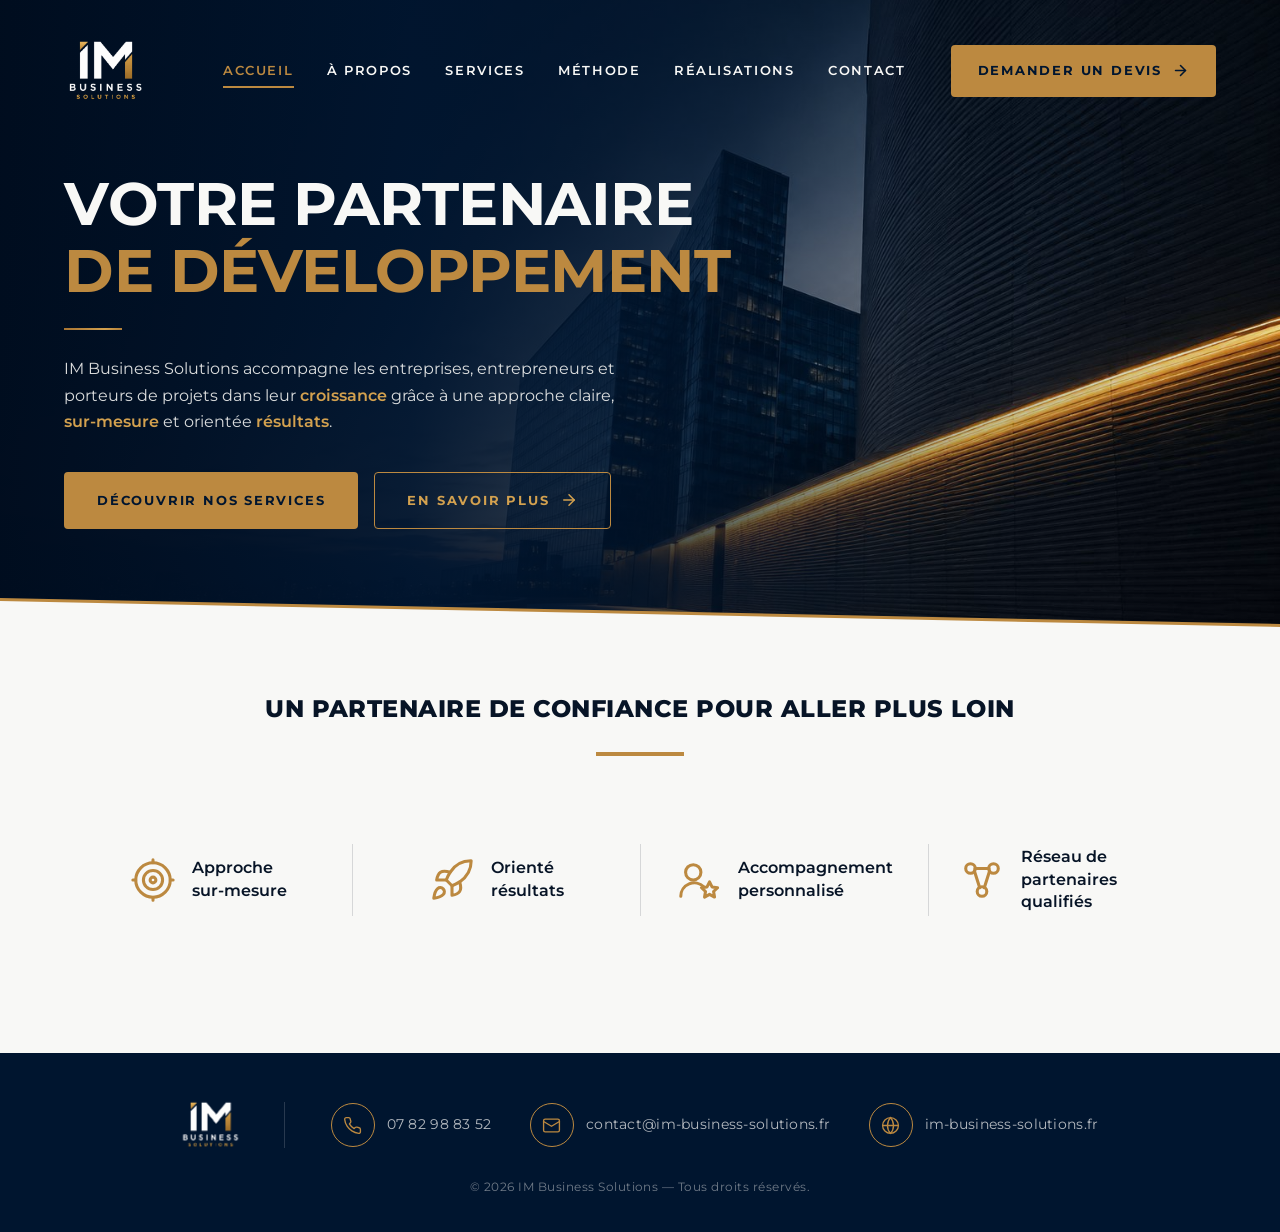
==== public/index.html @ 771259da "Fusionne le dépôt Symfony dans ce dépôt : un seul repo pour tout le site Les deux applications cohab" ====
<!DOCTYPE html>
<html lang="fr">
  <head>
    <meta charset="UTF-8" />
    <meta name="viewport" content="width=device-width, initial-scale=1.0" />
    <title>IM Business Solutions — Votre partenaire de développement</title>
    <meta
      name="description"
      content="IM Business Solutions accompagne les entreprises, entrepreneurs et porteurs de projets dans leur croissance grâce à une approche claire, sur-mesure et orientée résultats."
    />
    <link rel="canonical" href="https://im-business-solutions.fr/" />

    <meta property="og:type" content="website" />
    <meta property="og:locale" content="fr_FR" />
    <meta property="og:site_name" content="IM Business Solutions" />
    <meta property="og:title" content="IM Business Solutions — Votre partenaire de développement" />
    <meta
      property="og:description"
      content="IM Business Solutions accompagne les entreprises, entrepreneurs et porteurs de projets dans leur croissance grâce à une approche claire, sur-mesure et orientée résultats."
    />
    <meta property="og:url" content="https://im-business-solutions.fr/" />
    <meta property="og:image" content="https://im-business-solutions.fr/assets/images/hero-bg.jpg" />
    <meta name="twitter:card" content="summary_large_image" />

    <script type="application/ld+json">
      {
        "@context": "https://schema.org",
        "@type": "Organization",
        "name": "IM Business Solutions",
        "url": "https://im-business-solutions.fr/",
        "logo": "https://im-business-solutions.fr/assets/logo/im-business-solutions.png",
        "email": "contact@im-business-solutions.fr",
        "telephone": "+33782988352",
        "description": "IM Business Solutions accompagne les entreprises, entrepreneurs et porteurs de projets dans leur croissance grâce à une approche claire, sur-mesure et orientée résultats."
      }
    </script>

    <link rel="preconnect" href="https://fonts.googleapis.com" />
    <link rel="preconnect" href="https://fonts.gstatic.com" crossorigin />
    <link
      href="https://fonts.googleapis.com/css2?family=Montserrat:wght@400;500;600;700;800;900&display=swap"
      rel="stylesheet"
    />

    <link rel="stylesheet" href="css/style.css" />
  </head>

  <body>
    <!-- ================= HEADER ================= -->
    <header class="site-header" id="site-header">
      <div class="container site-header__inner">
        <a href="index.html" class="logo" aria-label="IM Business Solutions — Accueil">
          <img
  src="assets/logo/im-business-solutions-transparent.png"
  style="transform: scale(1.25);"
  alt="IM Business Solutions"
  width="130"
  height="102"
/>
        </a>

        <button
          class="nav-toggle"
          id="nav-toggle"
          aria-label="Ouvrir le menu"
          aria-expanded="false"
          aria-controls="primary-nav"
        >
          <span></span><span></span><span></span>
        </button>

        <nav class="primary-nav" id="primary-nav" aria-label="Navigation principale">
          <ul class="primary-nav__list">
            <li><a href="index.html" class="is-active">Accueil</a></li>
            <li><a href="a-propos.html">À propos</a></li>
            <li><a href="services.html">Services</a></li>
            <li><a href="methode.html">Méthode</a></li>
            <li><a href="realisations.php">Réalisations</a></li>
            <li><a href="contact.html">Contact</a></li>
          </ul>
          <a href="#" class="btn btn--gold nav-cta" id="open-quote-modal">
            Demander un devis
            <svg viewBox="0 0 24 24" width="17" height="17" fill="none" stroke="currentColor" stroke-width="2.2" stroke-linecap="round" stroke-linejoin="round" aria-hidden="true">
              <line x1="5" y1="12" x2="19" y2="12" />
              <polyline points="12 5 19 12 12 19" />
            </svg>
          </a>
        </nav>
      </div>
    </header>

    <main>
      <!-- ================= HERO ================= -->
      <section class="hero" id="accueil">
        <div class="hero__bg" aria-hidden="true"></div>
        <span class="hero__monogram" aria-hidden="true">IM</span>

        <div class="container hero__inner">
          <div class="hero__content">
            <h1 class="hero__title">
              <span class="hero__title-line">Votre partenaire</span>
              <span class="hero__title-line hero__title-line--accent">
                de développement
              </span>
            </h1>

            

            <p class="hero__text">
              IM Business Solutions accompagne les entreprises, entrepreneurs et
              porteurs de projets dans leur <strong>croissance</strong> grâce à
              une approche claire, <strong>sur-mesure</strong> et orientée
              <strong>résultats</strong>.
            </p>

            <div class="hero__actions">
              <a href="services.html" class="btn btn--gold">Découvrir nos services</a>
              <a href="a-propos.html" class="btn btn--ghost">
                En savoir plus
                <svg viewBox="0 0 24 24" width="18" height="18" fill="none" stroke="currentColor" stroke-width="2" stroke-linecap="round" stroke-linejoin="round" aria-hidden="true">
                  <line x1="5" y1="12" x2="19" y2="12" />
                  <polyline points="12 5 19 12 12 19" />
                </svg>
              </a>
            </div>
          </div>
        </div>

      </section>

      <!-- ============ DIAGONALE DE SÉPARATION ============ -->
      <div class="section-slant" aria-hidden="true"></div>

      <!-- ================= AVANTAGES ================= -->
      <section class="advantages" id="partenaire-confiance">
        <div class="container">
          <h2 class="advantages__title">
            Un partenaire de confiance pour aller plus loin
          </h2>
          <span class="bar bar--center" aria-hidden="true"></span>

          <ul class="advantages__grid">
            <li class="advantage">
              <svg viewBox="0 0 24 24" fill="none" stroke="currentColor" stroke-width="1.6" stroke-linecap="round" stroke-linejoin="round" aria-hidden="true">
                <circle cx="12" cy="12" r="9" />
                <circle cx="12" cy="12" r="5" />
                <circle cx="12" cy="12" r="1.5" />
                <path d="M12 3V1.5M12 22.5V21M3 12H1.5M22.5 12H21" />
              </svg>
              <p>Approche<br />sur-mesure</p>
            </li>

            <li class="advantage">
              <svg viewBox="0 0 24 24" fill="none" stroke="currentColor" stroke-width="1.6" stroke-linecap="round" stroke-linejoin="round" aria-hidden="true">
                <path d="M4.5 16.5c-1.5 1.26-2 5-2 5s3.74-.5 5-2c.71-.84.7-2.13-.09-2.91a2.18 2.18 0 0 0-2.91-.09z" />
                <path d="m12 15-3-3a22 22 0 0 1 2-3.95A12.88 12.88 0 0 1 22 2c0 2.72-.78 7.5-6 11a22.35 22.35 0 0 1-4 2z" />
                <path d="M9 12H4s.55-3.03 2-4c1.62-1.08 5 0 5 0" />
                <path d="M12 15v5s3.03-.55 4-2c1.08-1.62 0-5 0-5" />
              </svg>
              <p>Orienté<br />résultats</p>
            </li>

            <li class="advantage">
              <svg viewBox="0 0 24 24" fill="none" stroke="currentColor" stroke-width="1.6" stroke-linecap="round" stroke-linejoin="round" aria-hidden="true">
                <circle cx="9" cy="8" r="4" />
                <path d="M2.5 20.5a7 7 0 0 1 12-4.9" />
                <path d="m17.5 13 1.3 2.6 2.9.4-2.1 2 .5 2.9-2.6-1.4-2.6 1.4.5-2.9-2.1-2 2.9-.4z" />
              </svg>
              <p>Accompagnement<br />personnalisé</p>
            </li>

            <li class="advantage">
              <svg viewBox="0 0 24 24" fill="none" stroke="currentColor" stroke-width="1.6" stroke-linecap="round" stroke-linejoin="round" aria-hidden="true">
                <circle cx="6" cy="6" r="2.5" />
                <circle cx="18" cy="6" r="2.5" />
                <circle cx="12" cy="18" r="2.5" />
                <path d="M8 7.2 10.8 16M16 7.2 13.2 16M8.3 6h7.4" />
              </svg>
              <p>Réseau de partenaires<br />qualifiés</p>
            </li>
          </ul>
        </div>
      </section>
    </main>

    <!-- ================= FOOTER ================= -->
    <footer class="site-footer">
      <div class="container site-footer__inner">
        <a href="index.html" class="footer-logo" aria-label="IM Business Solutions">
          <img
            src="assets/logo/im-business-solutions-transparent.png"
            style="transform: scale(1.4);"
            alt="IM Business Solutions"
            width="150"
            height="118"
          />
        </a>
        <span class="footer-sep" aria-hidden="true"></span>
        <ul class="footer-contact">
          <li>
            <span class="icon-circle icon-circle--sm" aria-hidden="true">
              <svg viewBox="0 0 24 24" fill="none" stroke="currentColor" stroke-width="1.7" stroke-linecap="round" stroke-linejoin="round">
                <path d="M22 16.92v3a2 2 0 0 1-2.18 2 19.79 19.79 0 0 1-8.63-3.07 19.5 19.5 0 0 1-6-6 19.79 19.79 0 0 1-3.07-8.67A2 2 0 0 1 4.11 2h3a2 2 0 0 1 2 1.72c.13.94.36 1.86.7 2.73a2 2 0 0 1-.45 2.11L8.09 9.91a16 16 0 0 0 6 6l1.34-1.27a2 2 0 0 1 2.11-.45c.87.34 1.79.57 2.73.7A2 2 0 0 1 22 16.92z" />
              </svg>
            </span>
            <a href="tel:+33782988352">07 82 98 83 52</a>
          </li>
          <li>
            <span class="icon-circle icon-circle--sm" aria-hidden="true">
              <svg viewBox="0 0 24 24" fill="none" stroke="currentColor" stroke-width="1.7" stroke-linecap="round" stroke-linejoin="round">
                <rect x="2" y="4" width="20" height="16" rx="2" />
                <path d="m2 7 10 6 10-6" />
              </svg>
            </span>
            <a href="mailto:contact@im-business-solutions.fr">contact@im-business-solutions.fr</a>
          </li>
          <li>
            <span class="icon-circle icon-circle--sm" aria-hidden="true">
              <svg viewBox="0 0 24 24" fill="none" stroke="currentColor" stroke-width="1.7" stroke-linecap="round" stroke-linejoin="round">
                <circle cx="12" cy="12" r="10" />
                <path d="M2 12h20" />
                <path d="M12 2a15 15 0 0 1 0 20 15 15 0 0 1 0-20" />
              </svg>
            </span>
            <a href="https://im-business-solutions.fr" target="_blank" rel="noopener">im-business-solutions.fr</a>
          </li>
        </ul>
      </div>
      <div class="container">
        <p class="site-footer__legal">
          &copy; <span id="year"></span> IM Business Solutions — Tous droits réservés.
        </p>
      </div>
    </footer>

    <script src="js/main.js" defer></script>
  </body>
</html>
---- public/css/style.css ----
/* =========================================================
   IM BUSINESS SOLUTIONS — Feuille de style principale
   ========================================================= */

:root {

  /* Palette IM Business Solutions */
  --navy: #00152F;
  --navy-dark: #000D1F;

  --gold-dark: #A87533;
  --gold: #BC8940;
  --gold-light: #D3A14F;

  --white: #F8F8F6;
  --text-dark: #071426;

  /* Dégradé doré métallique IMBS */
  --gold-gradient: linear-gradient(
    135deg,
    #A87533 0%,
    #BC8940 35%,
    #D3A14F 70%,
    #B17E38 100%
  );

  /* Neutres utilitaires */
  --hero-overlay: rgba(0, 21, 47, 0.84);
  --rule-light: rgba(7, 20, 38, 0.14);

  /* Mise en page */
  --container-max: 1280px;
  --container-pad: clamp(24px, 5vw, 64px);

  /* Transitions */
  --ease: 0.25s ease;

}

/* ---------------- Reset ---------------- */
*,
*::before,
*::after {
  box-sizing: border-box;
  margin: 0;
  padding: 0;
}

html {
  scroll-behavior: smooth;
}

body {
  font-family: "Montserrat", "Segoe UI", Arial, sans-serif;
  background: var(--white);
  color: var(--text-dark);
  line-height: 1.65;
  -webkit-font-smoothing: antialiased;
  overflow-x: hidden;
}

img {
  display: block;
  max-width: 100%;
  height: auto;
}

a {
  color: inherit;
  text-decoration: none;
}

ul {
  list-style: none;
}

strong {
  font-weight: 600;
  color: var(--gold-light);
}

/* ---------------- Utilitaires ---------------- */
.container {
  width: 100%;
  max-width: var(--container-max);
  margin-inline: auto;
  padding-inline: var(--container-pad);
}

.bar {
  display: block;
  width: 88px;
  height: 4px;
  background: var(--gold);
  margin: 30px 0;
}

.bar--center {
  margin-inline: auto;
}

/* ---------------- Boutons ---------------- */
.btn {
  --btn-pad-y: 17px;
  --btn-pad-x: 32px;
  display: inline-flex;
  align-items: center;
  justify-content: center;
  gap: 10px;
  padding: var(--btn-pad-y) var(--btn-pad-x);
  font-family: inherit;
  font-size: 0.8rem;
  font-weight: 700;
  letter-spacing: 0.14em;
  text-transform: uppercase;
  border: 1.5px solid transparent;
  border-radius: 4px;
  cursor: pointer;
  transition: transform var(--ease), background-color var(--ease),
    color var(--ease), box-shadow var(--ease), filter var(--ease);
}

.btn--gold {
  background: var(--gold);
  color: var(--navy);
}

.btn--gold:hover,
.btn--gold:focus-visible {
  filter: brightness(1.06);
  transform: translateY(-2px);
  box-shadow: 0 12px 26px -12px rgba(217, 161, 59, 0.7);
}

.btn--ghost {
  background: transparent;
  border-color: var(--gold);
  color: var(--gold-light);
}

.btn--ghost:hover,
.btn--ghost:focus-visible {
  background: rgba(217, 161, 59, 0.12);
  transform: translateY(-2px);
}

.btn:focus-visible {
  outline: 2px solid var(--gold-light);
  outline-offset: 3px;
}

/* =========================================================
   HEADER
   ========================================================= */
.site-header {
  position: absolute;
  inset: 0 0 auto 0;
  z-index: 100;
  padding-block: clamp(18px, 3vw, 30px);
  transition: background-color var(--ease), padding var(--ease),
    box-shadow var(--ease);
}

.site-header.is-scrolled {
  position: fixed;
  padding-block: 14px;
  background: rgba(3, 20, 38, 0.92);
  backdrop-filter: blur(6px);
  box-shadow: 0 10px 30px -18px rgba(0, 0, 0, 0.8);
}

.site-header__inner {
  display: flex;
  align-items: center;
  justify-content: space-between;
  gap: clamp(24px, 4vw, 48px);
}

.logo img {
  height: clamp(60px, 7vw, 82px);
  width: auto;
}

.primary-nav {
  display: flex;
  align-items: center;
  gap: clamp(28px, 3.5vw, 52px);
}

.primary-nav__list {
  display: flex;
  align-items: center;
  gap: clamp(20px, 2.6vw, 42px);
}

.primary-nav__list a {
  position: relative;
  display: inline-block;
  padding: 6px 0;
  color: var(--white);
  font-size: 0.8rem;
  font-weight: 600;
  letter-spacing: 0.13em;
  text-transform: uppercase;
  transition: color var(--ease);
}

.primary-nav__list a::after {
  content: "";
  position: absolute;
  left: 0;
  bottom: 0;
  width: 0;
  height: 2px;
  background: var(--gold);
  transition: width var(--ease);
}

.primary-nav__list a:hover,
.primary-nav__list a:focus-visible {
  color: var(--gold-light);
}

.primary-nav__list a.is-active {
  color: var(--gold);
}

.primary-nav__list a.is-active::after,
.primary-nav__list a:hover::after,
.primary-nav__list a:focus-visible::after {
  width: 100%;
}

.nav-cta {
  --btn-pad-y: 14px;
  --btn-pad-x: 26px;
}

/* Hamburger */
.nav-toggle {
  display: none;
  flex-direction: column;
  gap: 5px;
  padding: 8px;
  background: none;
  border: 0;
  cursor: pointer;
  z-index: 120;
}

.nav-toggle span {
  display: block;
  width: 26px;
  height: 2px;
  background: var(--white);
  transition: transform var(--ease), opacity var(--ease);
}

.nav-toggle.is-open span:nth-child(1) {
  transform: translateY(7px) rotate(45deg);
}
.nav-toggle.is-open span:nth-child(2) {
  opacity: 0;
}
.nav-toggle.is-open span:nth-child(3) {
  transform: translateY(-7px) rotate(-45deg);
}

/* =========================================================
   HERO
   ========================================================= */

.hero {
  position: relative;
  display: flex;
  align-items: center;

  min-height: clamp(560px, 72vh, 720px);
padding-top: clamp(130px, 15vh, 165px);
padding-bottom: clamp(70px, 9vh, 90px);

  color: var(--white);
  overflow: hidden;
  isolation: isolate;
}


/* ----- Image de fond ----- */

.hero__bg {
  position: absolute;
  inset: 0;
  z-index: -2;

  background-color: var(--navy);
  background-image: url("../assets/images/hero-bg.jpg");
  background-position: center right;
  background-size: cover;
  background-repeat: no-repeat;
}


/* Dégradé bleu nuit permettant de garder le texte lisible */

.hero__bg::after {
  content: "";
  position: absolute;
  inset: 0;

  background: linear-gradient(
    90deg,
    rgba(0, 13, 31, 0.98) 0%,
    rgba(0, 21, 47, 0.95) 32%,
    rgba(0, 21, 47, 0.72) 52%,
    rgba(0, 21, 47, 0.25) 75%,
    rgba(0, 21, 47, 0.08) 100%
  );
}


/* Ancien grand monogramme supprimé visuellement */

.hero__monogram {
  display: none;
}


/* ----- Contenu ----- */

.hero__inner {
  position: relative;
  z-index: 1;
}


.hero__content {
  max-width: 900px;
}



/* ----- Titre ----- */

.hero__title {
  margin: 0;
  max-width: 900px;

  font-weight: 700;
  text-transform: uppercase;
  line-height: 1.04;
  letter-spacing: -0.02em;
}

.hero__title-line {
  display: block;
  font-size: clamp(2.8rem, 4.7vw, 4.7rem);
  font-weight: 700;
  white-space: nowrap;
}

.hero__title-line:first-child {
  font-size: clamp(2.8rem, 4.7vw, 4.7rem);
  font-weight: 700;
}

.hero__title-line--accent {
  margin-top: 4px;
  font-size: clamp(2.8rem, 4.7vw, 4.7rem);
  font-weight: 700;
  color: var(--gold);
}

.hero__title::after {
  content: "";
  display: block;
  width: 58px;
  height: 2px;
  margin-top: 26px;
  background: var(--gold-gradient);
}

/* ----- Texte ----- */

.hero__text {
  max-width: 560px;

  margin-top: 26px;

  font-size: clamp(1rem, 1.25vw, 1.18rem);
  line-height: 1.65;

  color: rgba(248, 248, 246, 0.88);
}


/* ----- Boutons ----- */

.hero__actions {
  display: flex;
  flex-wrap: wrap;

  gap: 16px;
  margin-top: 36px;
}

/* =========================================================
   DIAGONALE DE SÉPARATION
   ========================================================= */
.section-slant {
  position: relative;
  height: 64px;
  margin-top: -64px;
  z-index: 5;
}

.section-slant::before,
.section-slant::after {
  content: "";
  position: absolute;
  inset: 0;
}

/* fin liseré doré */
.section-slant::before {
  background: var(--gold);
  clip-path: polygon(0 14px, 100% 40px, 100% 100%, 0 100%);
}

/* forme blanche par-dessus (décalée de 3px -> liseré visible) */
.section-slant::after {
  background: var(--white);
  clip-path: polygon(0 17px, 100% 43px, 100% 100%, 0 100%);
}

/* =========================================================
   SECTION AVANTAGES
   ========================================================= */
.advantages {
  background: var(--white);
  padding-block: 40px 130px;
  text-align: center;
}

.advantages__title {
  max-width: 64rem;
  margin-inline: auto;
  font-size: clamp(1.1rem, 1.9vw, 1.7rem);
  font-weight: 800;
  letter-spacing: 0.02em;
  text-transform: uppercase;
  white-space: nowrap;
  color: var(--text-dark);
}

.advantages .bar {
  margin-top: 24px;
  margin-bottom: 80px;
}

.advantages__grid {
  display: grid;
  grid-template-columns: repeat(4, 1fr);
}

.advantage {
  display: flex;
  align-items: center;
  justify-content: center;
  gap: 16px;
  padding: 10px clamp(18px, 2.4vw, 38px);
  text-align: left;
}

.advantage + .advantage {
  position: relative;
}

.advantage + .advantage::before {
  content: "";
  position: absolute;
  left: 0;
  top: 50%;
  transform: translateY(-50%);
  width: 1px;
  height: 72px;
  background: var(--rule-light);
}

.advantage svg {
  flex-shrink: 0;
  width: 46px;
  height: 46px;
  color: var(--gold);
}

.advantage p {
  font-size: 1rem;
  font-weight: 600;
  line-height: 1.4;
  color: var(--text-dark);
}

/* =========================================================
   ROND ICÔNE (réutilisable : approche, CTA, footer)
   ========================================================= */
.icon-circle {
  display: grid;
  place-items: center;
  flex-shrink: 0;
  width: 84px;
  height: 84px;
  border-radius: 50%;
  background: var(--navy);
  border: 2px solid var(--gold);
  color: var(--gold);
}

.icon-circle svg {
  width: 38px;
  height: 38px;
}

.icon-circle--lg {
  width: 74px;
  height: 74px;
}

.icon-circle--lg svg {
  width: 32px;
  height: 32px;
}

.icon-circle--sm {
  width: 44px;
  height: 44px;
  border-width: 1.5px;
}

.icon-circle--sm svg {
  width: 19px;
  height: 19px;
}

/* =========================================================
   FOOTER
   ========================================================= */
.site-footer {
  background: var(--navy);
  color: rgba(247, 247, 245, 0.72);
  padding-block: 44px 34px;
}

.site-footer__inner {
  display: flex;
  align-items: center;
  justify-content: center;
  flex-wrap: wrap;
  gap: clamp(22px, 4vw, 46px);
}

.footer-logo img {
  height: 56px;
  width: auto;
}

.footer-sep {
  width: 1px;
  height: 46px;
  background: rgba(247, 247, 245, 0.16);
}

.footer-contact {
  display: flex;
  align-items: center;
  flex-wrap: wrap;
  gap: clamp(18px, 3vw, 42px);
}

.footer-contact li {
  display: flex;
  align-items: center;
  gap: 12px;
}

.footer-contact a {
  font-size: 0.9rem;
  letter-spacing: 0.02em;
  transition: color var(--ease);
}

.footer-contact a:hover,
.footer-contact a:focus-visible {
  color: var(--gold-light);
}

.site-footer__legal {
  margin-top: 24px;
  text-align: center;
  font-size: 0.78rem;
  letter-spacing: 0.04em;
  color: rgba(247, 247, 245, 0.45);
}

/* =========================================================
   PAGE — HERO SECONDAIRE (compact, avec label)
   ========================================================= */
.page-hero {
  position: relative;
  display: flex;
  align-items: center;
  min-height: clamp(420px, 54vh, 580px);
  padding-top: clamp(150px, 20vh, 210px);
  padding-bottom: clamp(80px, 12vh, 120px);
  color: var(--white);
  overflow: hidden;
  isolation: isolate;
}

.page-hero__bg {
  background-image: url("../assets/images/about-hero.jpg"),
    url("../assets/images/hero-bg.jpg"),
    radial-gradient(circle at 74% 40%, rgba(217, 161, 59, 0.16), transparent 46%),
    linear-gradient(120deg, var(--navy-dark), var(--navy) 60%, #0d2238);
}

.page-hero__bg--services {
  background-image: url("../assets/images/services-bg.jpg"),
    url("../assets/images/about-hero.jpg"),
    radial-gradient(circle at 74% 40%, rgba(217, 161, 59, 0.16), transparent 46%),
    linear-gradient(120deg, var(--navy-dark), var(--navy) 60%, #0d2238);
}

.page-hero__bg--methode {
  background-image: url("../assets/images/methode-bg.jpg"),
    url("../assets/images/about-hero.jpg"),
    radial-gradient(circle at 74% 40%, rgba(217, 161, 59, 0.16), transparent 46%),
    linear-gradient(120deg, var(--navy-dark), var(--navy) 60%, #0d2238);
}

.page-hero__bg--realisations {
  background-image: url("../assets/images/realisations-bg.jpg"),
    url("../assets/images/about-hero.jpg"),
    radial-gradient(circle at 74% 40%, rgba(217, 161, 59, 0.16), transparent 46%),
    linear-gradient(120deg, var(--navy-dark), var(--navy) 60%, #0d2238);
}

.page-hero__bg--contact {
  background-image: url("../assets/images/contact-bg.jpg"),
    url("../assets/images/about-hero.jpg"),
    radial-gradient(circle at 74% 40%, rgba(217, 161, 59, 0.16), transparent 46%),
    linear-gradient(120deg, var(--navy-dark), var(--navy) 60%, #0d2238);
}

.page-hero__inner {
  position: relative;
  z-index: 1;
}

.page-hero__content {
  max-width: 760px;
}

.page-hero__eyebrow {
  margin-bottom: 16px;
  font-size: 0.8rem;
  font-weight: 700;
  letter-spacing: 0.24em;
  text-transform: uppercase;
  color: var(--gold);
}

.page-hero__title {
  font-weight: 800;
  text-transform: uppercase;
  line-height: 1.12;
  letter-spacing: 0.005em;
  font-size: clamp(1.75rem, 3.5vw, 2.75rem);
  color: var(--white);
}

.page-hero__title > span {
  display: block;
  overflow-wrap: break-word;
}

.page-hero__title .accent {
  color: var(--gold);
}

.page-hero__text {
  max-width: 480px;
  margin-top: 4px;
  font-size: clamp(1rem, 1.15vw, 1.1rem);
  color: rgba(247, 247, 245, 0.86);
  line-height: 1.75;
}

/* Séparation courbe */
.curve-sep {
  position: relative;
  height: 68px;
  margin-top: -68px;
  z-index: 5;
  line-height: 0;
}

.curve-sep svg {
  display: block;
  width: 100%;
  height: 100%;
}

.curve-sep__fill {
  fill: var(--white);
}

.curve-sep__line {
  fill: none;
  stroke: var(--gold);
  stroke-width: 2.5;
}

/* Sur-titre doré + filet (sections internes) */
.eyebrow {
  font-size: 0.78rem;
  font-weight: 700;
  letter-spacing: 0.22em;
  text-transform: uppercase;
  color: var(--gold);
}

.eyebrow::after {
  content: "";
  display: block;
  width: 54px;
  height: 3px;
  margin-top: 14px;
  background: var(--gold);
}

/* =========================================================
   BLOC MISSION / APPROCHE
   ========================================================= */
.about-block {
  background: var(--white);
  padding-block: clamp(60px, 9vw, 108px);
}

.about-block__grid {
  display: grid;
  grid-template-columns: minmax(0, 0.85fr) minmax(0, 1.15fr);
  gap: clamp(40px, 6vw, 88px);
  align-items: start;
}

.about-block__heading {
  margin-top: 26px;
  font-size: clamp(1.5rem, 2.7vw, 2.15rem);
  font-weight: 700;
  line-height: 1.25;
  color: var(--text-dark);
}

.about-block__lead {
  margin-top: 20px;
  max-width: 42ch;
  font-size: 1rem;
  color: rgba(7, 20, 38, 0.72);
}

.approach-grid {
  display: grid;
  grid-template-columns: repeat(3, 1fr);
  margin-top: 40px;
}

.approach-grid li {
  position: relative;
  display: flex;
  flex-direction: column;
  align-items: center;
  gap: 16px;
  padding: 6px clamp(14px, 2vw, 28px);
  text-align: center;
}

.approach-grid li + li::before {
  content: "";
  position: absolute;
  left: 0;
  top: 8px;
  bottom: 8px;
  width: 1px;
  background: var(--rule-light);
}

.approach-grid h3 {
  font-size: 0.95rem;
  font-weight: 700;
  letter-spacing: 0.1em;
  text-transform: uppercase;
  color: var(--text-dark);
}

.approach-grid p {
  font-size: 0.9rem;
  line-height: 1.55;
  color: rgba(7, 20, 38, 0.66);
}

/* =========================================================
   NOS VALEURS
   ========================================================= */
.values {
  background: var(--navy);
  color: var(--white);
  padding-block: clamp(56px, 8vw, 96px);
}

.values__grid {
  display: grid;
  grid-template-columns: minmax(0, 0.5fr) minmax(0, 2fr);
  gap: clamp(32px, 5vw, 72px);
  align-items: center;
}

.values__list {
  display: grid;
  grid-template-columns: repeat(4, 1fr);
}

.values__list li {
  position: relative;
  padding: 6px clamp(16px, 2vw, 30px);
}

.values__list li + li::before {
  content: "";
  position: absolute;
  left: 0;
  top: 4px;
  bottom: 4px;
  width: 1px;
  background: rgba(247, 247, 245, 0.14);
}

.values__list svg {
  width: 40px;
  height: 40px;
  margin-bottom: 16px;
  color: var(--gold);
}

.values__list h3 {
  margin-bottom: 10px;
  font-size: 0.92rem;
  font-weight: 700;
  letter-spacing: 0.12em;
  text-transform: uppercase;
}

.values__list p {
  font-size: 0.88rem;
  line-height: 1.55;
  color: rgba(247, 247, 245, 0.68);
}

/* =========================================================
   BANDE CTA
   ========================================================= */
.cta-band {
  position: relative;
  background: var(--white);
  padding-block: clamp(48px, 7vw, 82px);
  overflow: hidden;
}

.cta-band__skyline {
  position: absolute;
  right: 0;
  bottom: 0;
  width: min(52%, 700px);
  color: var(--gold);
  opacity: 0.14;
  pointer-events: none;
}

.cta-band__skyline svg {
  display: block;
  width: 100%;
  height: auto;
}

.cta-band__inner {
  position: relative;
  display: flex;
  align-items: center;
  gap: clamp(20px, 3vw, 40px);
}

.cta-band__text {
  flex: 1;
}

.cta-band__text h2 {
  font-size: clamp(1.3rem, 2.2vw, 1.7rem);
  font-weight: 800;
  letter-spacing: 0.01em;
  text-transform: uppercase;
  color: var(--text-dark);
}

.cta-band__text p {
  margin-top: 8px;
  max-width: 46ch;
  color: rgba(7, 20, 38, 0.7);
}

.cta-band .btn--ghost {
  color: var(--gold);
  border-color: var(--gold);
}

.cta-band .btn--ghost:hover,
.cta-band .btn--ghost:focus-visible {
  background: var(--gold);
  color: var(--navy);
}

/* =========================================================
   SECTION CLAIRE CENTRÉE (services : expertise / méthode : étapes)
   ========================================================= */
.expertise,
.method {
  background: var(--white);
  padding-block: clamp(24px, 5vw, 58px) clamp(50px, 8vw, 96px);
  text-align: center;
}

.expertise__title,
.method__title {
  font-size: clamp(1.3rem, 2.4vw, 1.95rem);
  font-weight: 800;
  letter-spacing: 0.02em;
  text-transform: uppercase;
  color: var(--text-dark);
}

.expertise .bar,
.method .bar {
  margin: 22px auto 62px;
}

.expertise-grid {
  display: grid;
  grid-template-columns: repeat(3, 1fr);
  max-width: 1000px;
  margin-inline: auto;
}

.expertise-grid li {
  position: relative;
  display: flex;
  flex-direction: column;
  align-items: center;
  gap: 18px;
  padding: 4px clamp(16px, 2.2vw, 34px);
  text-align: center;
}

.expertise-grid li + li::before {
  content: "";
  position: absolute;
  left: 0;
  top: 6px;
  bottom: 6px;
  width: 1px;
  background: var(--rule-light);
}

.expertise-grid h3 {
  font-size: 0.98rem;
  font-weight: 700;
  letter-spacing: 0.06em;
  text-transform: uppercase;
  color: var(--text-dark);
}

.expertise-grid p {
  flex: 1;
  font-size: 0.9rem;
  line-height: 1.6;
  color: rgba(7, 20, 38, 0.66);
}

/* Lien « En savoir plus » */
.link-more {
  display: inline-flex;
  align-items: center;
  gap: 8px;
  margin-top: 4px;
  padding: 0;
  font-family: inherit;
  font-size: 0.82rem;
  font-weight: 700;
  letter-spacing: 0.04em;
  color: var(--gold);
  background: none;
  border: 0;
  cursor: pointer;
  transition: gap var(--ease), color var(--ease);
}

.link-more svg {
  width: 16px;
  height: 16px;
}

.link-more:hover,
.link-more:focus-visible {
  gap: 12px;
  color: var(--gold-light);
}

/* =========================================================
   PAGE MÉTHODE — ÉTAPES
   ========================================================= */
.steps-grid {
  display: grid;
  grid-template-columns: repeat(4, 1fr);
}

.step {
  position: relative;
  display: flex;
  flex-direction: column;
  align-items: center;
  gap: 16px;
  padding: 4px clamp(14px, 2vw, 30px);
  text-align: center;
}

.step > * {
  position: relative;
  z-index: 1;
}

/* trait pointillé + chevron entre les étapes (desktop) */
.step:not(:last-child)::after {
  content: "";
  position: absolute;
  top: 42px;
  left: 50%;
  width: 100%;
  border-top: 2px dashed rgba(217, 161, 59, 0.55);
  z-index: 0;
}

.step:not(:last-child)::before {
  content: "";
  position: absolute;
  top: 37px;
  left: calc(150% - 46px);
  width: 9px;
  height: 9px;
  border-top: 2px solid rgba(217, 161, 59, 0.75);
  border-right: 2px solid rgba(217, 161, 59, 0.75);
  transform: rotate(45deg);
  z-index: 0;
}

.step__icon {
  position: relative;
  display: inline-flex;
}

.step__num {
  position: absolute;
  top: -6px;
  left: -8px;
  z-index: 2;
  display: grid;
  place-items: center;
  width: 30px;
  height: 30px;
  border-radius: 50%;
  background: var(--gold);
  border: 3px solid var(--white);
  color: var(--navy);
  font-size: 0.85rem;
  font-weight: 800;
}

.step h3 {
  margin-top: 6px;
  font-size: 0.98rem;
  font-weight: 700;
  letter-spacing: 0.05em;
  text-transform: uppercase;
  color: var(--text-dark);
}

.step p {
  font-size: 0.9rem;
  line-height: 1.6;
  color: rgba(7, 20, 38, 0.66);
}

/* =========================================================
   CARTE CTA SOMBRE (services / méthode)
   ========================================================= */
.cta-card {
  background: var(--white);
  padding-block: 0 clamp(44px, 7vw, 76px);
}

.cta-card__inner {
  display: flex;
  align-items: center;
  gap: clamp(18px, 2.5vw, 36px);
  padding: clamp(28px, 4vw, 46px) clamp(24px, 5vw, 58px);
  border-radius: 16px;
  background: var(--navy);
  color: var(--white);
}

.cta-card__text {
  flex: 1;
}

.cta-card__text h2 {
  font-size: clamp(1.2rem, 2vw, 1.55rem);
  font-weight: 800;
  letter-spacing: 0.02em;
  text-transform: uppercase;
}

.cta-card__text p {
  margin-top: 8px;
  max-width: 46ch;
  font-size: 0.95rem;
  color: rgba(247, 247, 245, 0.72);
}

.cta-card__sep {
  align-self: stretch;
  width: 1px;
  margin-inline: clamp(4px, 1vw, 14px);
  background: rgba(217, 161, 59, 0.35);
}

/* Variante claire (page Réalisations) */
.cta-card--light .cta-card__inner {
  background: #ececea;
  color: var(--text-dark);
}

.cta-card--light .cta-card__text h2 {
  color: var(--text-dark);
}

.cta-card--light .cta-card__text p {
  color: rgba(7, 20, 38, 0.66);
}

.cta-card--light .btn--ghost {
  color: var(--gold);
  border-color: var(--gold);
}

.cta-card--light .btn--ghost:hover,
.cta-card--light .btn--ghost:focus-visible {
  background: var(--gold);
  color: var(--navy);
}

/* Rond icône plein (sans anneau) */
.icon-circle--solid {
  border-color: var(--navy);
}

/* =========================================================
   FORMULAIRES (page Contact + modale devis)
   ========================================================= */
.form-label {
  margin-bottom: 12px;
  font-size: 0.74rem;
  font-weight: 700;
  letter-spacing: 0.18em;
  text-transform: uppercase;
  color: rgba(7, 20, 38, 0.55);
}

.form-label:not(:first-child) {
  margin-top: 22px;
}

.form-row {
  display: grid;
  grid-template-columns: 1fr 1fr;
  gap: 14px;
}

.form-field {
  position: relative;
  margin-bottom: 14px;
}

.form-field__icon {
  position: absolute;
  left: 14px;
  top: 14px;
  width: 18px;
  height: 18px;
  color: rgba(7, 20, 38, 0.38);
  pointer-events: none;
}

.form-control {
  width: 100%;
  padding: 13px 14px;
  font: inherit;
  font-size: 0.92rem;
  color: var(--text-dark);
  background: var(--white);
  border: 1px solid rgba(7, 20, 38, 0.18);
  border-radius: 8px;
  transition: border-color var(--ease), box-shadow var(--ease);
}

.form-field--icon .form-control {
  padding-left: 42px;
}

.form-control::placeholder {
  color: rgba(7, 20, 38, 0.42);
}

.form-control:focus {
  outline: none;
  border-color: var(--gold);
  box-shadow: 0 0 0 3px rgba(217, 161, 59, 0.16);
}

textarea.form-control {
  min-height: 116px;
  resize: vertical;
}

select.form-control {
  appearance: none;
  -webkit-appearance: none;
  padding-right: 40px;
  background-image: url("data:image/svg+xml,%3Csvg xmlns='http://www.w3.org/2000/svg' width='16' height='16' viewBox='0 0 24 24' fill='none' stroke='%23071426' stroke-width='2' stroke-linecap='round' stroke-linejoin='round'%3E%3Cpolyline points='6 9 12 15 18 9'/%3E%3C/svg%3E");
  background-repeat: no-repeat;
  background-position: right 14px center;
}

.form-check {
  display: flex;
  align-items: flex-start;
  gap: 10px;
  margin: 8px 0 18px;
  font-size: 0.85rem;
  line-height: 1.5;
  color: rgba(7, 20, 38, 0.7);
}

.form-check input {
  flex-shrink: 0;
  width: 16px;
  height: 16px;
  margin-top: 3px;
  accent-color: var(--gold);
}

.form-note {
  display: flex;
  align-items: center;
  gap: 7px;
  margin-top: 12px;
  font-size: 0.78rem;
  color: rgba(7, 20, 38, 0.5);
}

.form-note svg {
  width: 14px;
  height: 14px;
}

.form-success {
  padding: 22px 24px;
  border: 1px solid rgba(217, 161, 59, 0.4);
  border-radius: 10px;
  background: rgba(217, 161, 59, 0.08);
  color: var(--text-dark);
  font-size: 0.95rem;
  line-height: 1.6;
}

.form-error {
  padding: 12px 16px;
  margin-bottom: 16px;
  border: 1px solid rgba(199, 62, 55, 0.35);
  border-radius: 8px;
  background: rgba(199, 62, 55, 0.08);
  color: #a02f28;
  font-size: 0.88rem;
  font-weight: 600;
}

/* Piège à robots (anti-spam) : champ invisible qui doit rester vide */
.hp-field {
  position: absolute;
  left: -9999px;
  top: -9999px;
  width: 1px;
  height: 1px;
  overflow: hidden;
}

.btn--block {
  width: 100%;
}

/* =========================================================
   PAGE CONTACT
   ========================================================= */
.contact {
  background: var(--white);
  padding-block: clamp(56px, 9vw, 104px);
}

.contact-grid {
  display: grid;
  grid-template-columns: minmax(0, 0.82fr) minmax(0, 1.18fr);
}

.contact-grid__info {
  padding-right: clamp(28px, 5vw, 64px);
}

.contact-grid__form {
  padding-left: clamp(28px, 5vw, 64px);
  border-left: 1px solid rgba(7, 20, 38, 0.12);
}

.contact-info {
  margin-top: 32px;
  display: flex;
  flex-direction: column;
  gap: 24px;
}

.contact-info__item {
  display: flex;
  align-items: flex-start;
  gap: 16px;
}

.contact-info__label {
  font-size: 0.76rem;
  font-weight: 700;
  letter-spacing: 0.12em;
  text-transform: uppercase;
  color: var(--text-dark);
}

.contact-info__value {
  display: block;
  margin-top: 3px;
  font-size: 0.94rem;
  color: rgba(7, 20, 38, 0.7);
}

a.contact-info__value:hover {
  color: var(--gold);
}

.contact-form {
  margin-top: 32px;
}

/* =========================================================
   PAGE RÉALISATIONS
   ========================================================= */
.works {
  background: var(--white);
  padding-block: clamp(36px, 6vw, 64px) clamp(50px, 8vw, 96px);
}

.filters {
  display: flex;
  align-items: center;
  flex-wrap: wrap;
  gap: 6px clamp(14px, 2.4vw, 30px);
  padding-bottom: 24px;
  margin-bottom: 44px;
  border-bottom: 1px solid rgba(7, 20, 38, 0.12);
}

.filter-tab {
  font: inherit;
  font-size: 0.76rem;
  font-weight: 700;
  letter-spacing: 0.09em;
  text-transform: uppercase;
  color: rgba(7, 20, 38, 0.55);
  background: none;
  border: 0;
  padding: 10px 2px;
  cursor: pointer;
  border-radius: 6px;
  transition: color var(--ease), background-color var(--ease);
}

.filter-tab:hover {
  color: var(--text-dark);
}

.filter-tab.is-active {
  color: var(--white);
  background: var(--navy);
  padding: 10px 20px;
}

.filters__toggle {
  display: inline-flex;
  align-items: center;
  gap: 10px;
  margin-left: auto;
  padding-left: clamp(14px, 2vw, 24px);
  border-left: 1px solid rgba(7, 20, 38, 0.15);
  font: inherit;
  font-size: 0.76rem;
  font-weight: 700;
  letter-spacing: 0.09em;
  text-transform: uppercase;
  color: rgba(7, 20, 38, 0.7);
  background: none;
  border-top: 0;
  border-right: 0;
  border-bottom: 0;
  cursor: pointer;
}

.filters__toggle svg {
  width: 18px;
  height: 18px;
  color: var(--gold);
}

.projects-grid {
  display: grid;
  grid-template-columns: repeat(3, 1fr);
  gap: 28px;
}

.projects-empty {
  padding: 60px 20px;
  text-align: center;
  color: rgba(7, 20, 38, 0.55);
  font-size: 1rem;
}

.project-card {
  display: flex;
  flex-direction: column;
  border-radius: 14px;
  background: var(--white);
  box-shadow: 0 14px 34px -26px rgba(3, 20, 38, 0.4);
  overflow: hidden;
  cursor: pointer;
  transition: transform var(--ease), box-shadow var(--ease);
}

.project-card:hover,
.project-card:focus-visible {
  transform: translateY(-4px);
  box-shadow: 0 18px 40px -22px rgba(3, 20, 38, 0.5);
}

.project-card:focus-visible {
  outline: 2px solid var(--gold-light);
  outline-offset: 3px;
}

.project-card[hidden] {
  display: none;
}

.project-card__media {
  position: relative;
  aspect-ratio: 4 / 3;
  display: grid;
  place-items: center;
  background: #e6e6e3;
  color: rgba(7, 20, 38, 0.22);
  overflow: hidden;
}

.project-card__img {
  position: absolute;
  inset: 0;
  width: 100%;
  height: 100%;
  object-fit: cover;
}

.project-card__placeholder svg {
  width: 44px;
  height: 44px;
}

.project-card__tag {
  position: absolute;
  left: 14px;
  bottom: 14px;
  padding: 6px 14px;
  border-radius: 20px;
  background: var(--gold);
  color: var(--navy);
  font-size: 0.7rem;
  font-weight: 700;
  letter-spacing: 0.07em;
  text-transform: uppercase;
}

.project-card__body {
  display: flex;
  flex-direction: column;
  gap: 8px;
  flex: 1;
  padding: 20px 22px 24px;
}

.project-card__title {
  font-size: 1.05rem;
  font-weight: 800;
  letter-spacing: 0.01em;
  color: var(--text-dark);
}

.project-card__desc {
  font-size: 0.88rem;
  line-height: 1.6;
  color: rgba(7, 20, 38, 0.66);
  display: -webkit-box;
  -webkit-line-clamp: 3;
  -webkit-box-orient: vertical;
  overflow: hidden;
}

/* =========================================================
   MODALE — DÉTAIL D'UNE RÉALISATION
   ========================================================= */
.modal--media .modal__dialog {
  display: block;
  width: min(680px, 100%);
  padding: 0;
  overflow: hidden;
}

.modal--media .modal__close {
  background: rgba(255, 255, 255, 0.85);
}

.modal--media .modal__close:hover {
  background: var(--white);
}

.realisation-modal__media {
  position: relative;
  aspect-ratio: 16 / 9;
  display: grid;
  place-items: center;
  background: #e6e6e3;
  color: rgba(7, 20, 38, 0.22);
  overflow: hidden;
}

.realisation-modal__media img {
  position: absolute;
  inset: 0;
  width: 100%;
  height: 100%;
  object-fit: cover;
}

.realisation-modal__media svg {
  width: 52px;
  height: 52px;
}

.realisation-modal__tag {
  position: absolute;
  left: 20px;
  bottom: 20px;
  padding: 6px 14px;
  border-radius: 20px;
  background: var(--gold);
  color: var(--navy);
  font-size: 0.7rem;
  font-weight: 700;
  letter-spacing: 0.07em;
  text-transform: uppercase;
}

.realisation-modal__body {
  padding: clamp(26px, 4vw, 40px);
}

.realisation-modal__title {
  font-size: clamp(1.3rem, 2.4vw, 1.7rem);
  font-weight: 800;
  line-height: 1.2;
  color: var(--text-dark);
}

.realisation-modal__desc {
  margin-top: 14px;
  font-size: 0.95rem;
  line-height: 1.7;
  color: rgba(7, 20, 38, 0.7);
  white-space: pre-line;
}

/* =========================================================
   MODALE — DEMANDER UN DEVIS
   ========================================================= */
.modal {
  position: fixed;
  inset: 0;
  z-index: 1000;
  display: flex;
  align-items: center;
  justify-content: center;
  padding: 20px;
  opacity: 0;
  visibility: hidden;
  transition: opacity var(--ease), visibility var(--ease);
}

.modal.is-open {
  opacity: 1;
  visibility: visible;
}

.modal__overlay {
  position: absolute;
  inset: 0;
  background: rgba(2, 10, 20, 0.62);
  backdrop-filter: blur(3px);
}

.modal__dialog {
  position: relative;
  z-index: 1;
  width: min(1060px, 100%);
  max-height: calc(100vh - 40px);
  overflow-y: auto;
  background: var(--white);
  border-radius: 16px;
  box-shadow: 0 40px 90px -30px rgba(0, 0, 0, 0.55);
  display: grid;
  grid-template-columns: minmax(0, 0.86fr) minmax(0, 1.14fr);
  transform: translateY(12px);
  transition: transform var(--ease);
}

.modal.is-open .modal__dialog {
  transform: translateY(0);
}

.modal__close {
  position: absolute;
  top: 16px;
  right: 16px;
  z-index: 2;
  display: grid;
  place-items: center;
  width: 38px;
  height: 38px;
  border: 0;
  border-radius: 50%;
  background: rgba(7, 20, 38, 0.06);
  color: var(--text-dark);
  cursor: pointer;
  transition: background-color var(--ease);
}

.modal__close:hover {
  background: rgba(7, 20, 38, 0.14);
}

.modal__close svg {
  width: 18px;
  height: 18px;
}

.modal__aside {
  padding: clamp(28px, 3.5vw, 44px);
  background: #f3f3f1;
  border-radius: 16px 0 0 16px;
}

.modal__aside .icon-circle {
  width: 60px;
  height: 60px;
}

.modal__aside .icon-circle svg {
  width: 26px;
  height: 26px;
}

.modal__title {
  margin-top: 18px;
  font-size: clamp(1.4rem, 2.4vw, 1.8rem);
  font-weight: 800;
  line-height: 1.12;
  text-transform: uppercase;
  color: var(--text-dark);
}

.modal__title span {
  display: block;
}

.modal__title .accent {
  color: var(--gold);
}

.modal__aside .bar {
  margin: 16px 0 4px;
}

.modal__aside > p {
  margin-top: 18px;
  font-size: 0.9rem;
  line-height: 1.6;
  color: rgba(7, 20, 38, 0.66);
}

.modal__features {
  margin-top: 26px;
  display: flex;
  flex-direction: column;
  gap: 18px;
}

.modal__feature {
  display: flex;
  align-items: flex-start;
  gap: 14px;
}

.modal__feature .icon-circle {
  width: 40px;
  height: 40px;
  border-width: 1.5px;
}

.modal__feature .icon-circle svg {
  width: 17px;
  height: 17px;
}

.modal__feature h4 {
  font-size: 0.78rem;
  font-weight: 700;
  letter-spacing: 0.08em;
  text-transform: uppercase;
  color: var(--text-dark);
}

.modal__feature p {
  margin-top: 3px;
  font-size: 0.82rem;
  line-height: 1.5;
  color: rgba(7, 20, 38, 0.62);
}

.modal__main {
  padding: clamp(28px, 3.5vw, 44px);
}

/* ---- Modale large : détail d'un domaine d'expertise ---- */
.icon-circle--xl {
  width: 88px;
  height: 88px;
}

.icon-circle--xl svg {
  width: 38px;
  height: 38px;
}

.modal--wide .modal__dialog {
  display: block;
  width: min(1180px, 100%);
  padding: clamp(28px, 4vw, 52px);
}

.xmodal__head {
  display: flex;
  align-items: flex-start;
  gap: clamp(18px, 3vw, 32px);
  padding-right: 40px;
}

.xmodal__eyebrow {
  display: flex;
  align-items: center;
  gap: 14px;
  font-size: 0.76rem;
  font-weight: 700;
  letter-spacing: 0.2em;
  text-transform: uppercase;
  color: var(--gold);
}

.xmodal__eyebrow::after {
  content: "";
  width: 42px;
  height: 2px;
  background: var(--gold);
}

.xmodal__title {
  margin-top: 10px;
  font-size: clamp(1.55rem, 3vw, 2.35rem);
  font-weight: 800;
  line-height: 1.1;
  text-transform: uppercase;
  color: var(--text-dark);
}

.xmodal__intro {
  margin-top: 14px;
  max-width: 64ch;
  font-size: 0.95rem;
  line-height: 1.65;
  color: rgba(7, 20, 38, 0.68);
}

.xmodal__grid {
  display: grid;
  grid-template-columns: repeat(3, 1fr);
  gap: 20px;
  margin-top: 34px;
}

.xcard {
  padding: 22px 22px 24px;
  border: 1px solid rgba(7, 20, 38, 0.12);
  border-radius: 12px;
}

.xcard__icon {
  display: grid;
  place-items: center;
  width: 44px;
  height: 44px;
  border-radius: 50%;
  background: rgba(217, 161, 59, 0.12);
  color: var(--gold);
}

.xcard__icon svg {
  width: 21px;
  height: 21px;
}

.xcard h3 {
  margin: 14px 0 12px;
  font-size: 0.9rem;
  font-weight: 700;
  letter-spacing: 0.04em;
  text-transform: uppercase;
  color: var(--text-dark);
}

.xcard__list li {
  position: relative;
  margin-bottom: 7px;
  padding-left: 16px;
  font-size: 0.85rem;
  line-height: 1.5;
  color: rgba(7, 20, 38, 0.7);
}

.xcard__list li::before {
  content: "";
  position: absolute;
  left: 0;
  top: 0.55em;
  width: 5px;
  height: 5px;
  border-radius: 50%;
  background: var(--gold);
}

.xmodal__foot {
  display: flex;
  align-items: center;
  gap: 20px;
  margin-top: 24px;
  padding: 20px clamp(18px, 2.5vw, 28px);
  border-radius: 12px;
  background: rgba(217, 161, 59, 0.09);
}

.xmodal__foot-icon {
  flex-shrink: 0;
  display: grid;
  place-items: center;
  width: 46px;
  height: 46px;
  border-radius: 50%;
  background: rgba(217, 161, 59, 0.16);
  color: var(--gold);
}

.xmodal__foot-icon svg {
  width: 22px;
  height: 22px;
}

.xmodal__foot p {
  flex: 1;
  font-size: 0.9rem;
  line-height: 1.55;
  color: rgba(7, 20, 38, 0.72);
}

.xmodal__foot strong {
  display: block;
  color: var(--text-dark);
  font-weight: 700;
}

.xmodal__foot .btn {
  flex-shrink: 0;
}

/* =========================================================
   RESPONSIVE
   ========================================================= */
@media (max-width: 1080px) {
  .primary-nav__list a {
    font-size: 0.74rem;
  }
}

@media (max-width: 960px) {
  .nav-toggle {
    display: flex;
  }

  .primary-nav {
    position: fixed;
    inset: 0 0 0 auto;
    width: min(82vw, 340px);
    flex-direction: column;
    align-items: flex-start;
    justify-content: center;
    gap: 34px;
    padding: 48px;
    background: var(--navy-dark);
    transform: translateX(100%);
    transition: transform 0.3s ease;
  }

  .primary-nav.is-open {
    transform: translateX(0);
    box-shadow: -20px 0 50px -20px rgba(0, 0, 0, 0.7);
  }

  .primary-nav__list {
    flex-direction: column;
    align-items: flex-start;
    gap: 26px;
  }

  .primary-nav__list a {
    font-size: 0.95rem;
  }

  .nav-cta {
    width: 100%;
  }

  .hero__monogram {
    display: none;
  }

  .advantages__title {
    white-space: normal;
  }
}

@media (max-width: 900px) {
  .advantages__grid {
    grid-template-columns: repeat(2, 1fr);
    row-gap: 48px;
    max-width: 640px;
    margin-inline: auto;
  }

  .advantage {
    justify-content: flex-start;
  }

  .advantage + .advantage::before {
    display: none;
  }

  /* --- Page À propos --- */
  .about-block__grid {
    grid-template-columns: 1fr;
    gap: 48px;
  }

  .about-block__heading br {
    display: none;
  }

  .values__grid {
    grid-template-columns: 1fr;
    gap: 30px;
    align-items: start;
  }

  .values__list {
    grid-template-columns: repeat(2, 1fr);
    gap: 42px 20px;
  }

  .values__list li + li::before {
    display: none;
  }

  .cta-band__inner {
    flex-direction: column;
    align-items: flex-start;
  }

  /* --- Page Services --- */
  .expertise-grid {
    grid-template-columns: 1fr;
    row-gap: 48px;
    max-width: 380px;
    margin-inline: auto;
  }

  .expertise-grid li::before {
    display: none;
  }

  /* --- Page Méthode --- */
  .steps-grid {
    grid-template-columns: repeat(2, 1fr);
    row-gap: 52px;
    max-width: 620px;
    margin-inline: auto;
  }

  .step::after,
  .step::before {
    display: none;
  }

  .cta-card__inner {
    flex-direction: column;
    align-items: flex-start;
    gap: 22px;
  }

  .cta-card__sep {
    display: none;
  }

  /* --- Page Réalisations --- */
  .projects-grid {
    grid-template-columns: repeat(2, 1fr);
    gap: 20px;
  }

  .filters__toggle {
    margin-left: 0;
    border-left: 0;
    padding-left: 0;
  }

  /* --- Page Contact --- */
  .contact-grid {
    grid-template-columns: 1fr;
    gap: 48px;
  }

  .contact-grid__info {
    padding-right: 0;
  }

  .contact-grid__form {
    padding-left: 0;
    border-left: 0;
  }

  /* --- Modale devis --- */
  .modal__dialog {
    grid-template-columns: 1fr;
  }

  .modal__aside {
    border-radius: 16px 16px 0 0;
  }

  /* --- Modale expertise --- */
  .xmodal__grid {
    grid-template-columns: repeat(2, 1fr);
  }
}

@media (max-width: 520px) {
  .hero {
    min-height: 82vh;
  }

  .hero__actions {
    flex-direction: column;
    align-items: stretch;
  }

  .hero__actions .btn {
    width: 100%;
  }

  .advantages__grid {
    grid-template-columns: 1fr;
    row-gap: 40px;
    max-width: 320px;
  }

  .advantage {
    flex-direction: column;
    text-align: center;
    gap: 14px;
  }

  /* --- Page À propos --- */
  .approach-grid {
    grid-template-columns: 1fr;
    gap: 36px;
  }

  .approach-grid li {
    padding: 0;
  }

  .approach-grid li + li::before {
    display: none;
  }

  /* --- Page Services --- */
  .expertise-grid {
    grid-template-columns: 1fr;
    row-gap: 44px;
    max-width: 340px;
  }

  .expertise-grid li::before {
    display: none;
  }

  /* --- Page Méthode --- */
  .steps-grid {
    grid-template-columns: 1fr;
    row-gap: 40px;
    max-width: 340px;
  }

  .values__list {
    grid-template-columns: 1fr;
    gap: 34px;
    max-width: 300px;
  }

  .footer-sep {
    display: none;
  }

  .site-footer__inner {
    flex-direction: column;
    gap: 24px;
  }

  .footer-contact {
    flex-direction: column;
    align-items: flex-start;
  }

  /* --- Page Réalisations --- */
  .projects-grid {
    grid-template-columns: 1fr;
    max-width: 340px;
    margin-inline: auto;
  }

  /* --- Formulaires --- */
  .form-row {
    grid-template-columns: 1fr;
  }
}

@media (max-width: 700px) {
  /* Le titre de l'accueil doit rester entier sur les petits écrans. */
  .hero__title-line,
  .hero__title-line:first-child,
  .hero__title-line--accent {
    font-size: clamp(1.5rem, 5.5vw, 2.8rem);
    white-space: normal;
  }

  .filters .filter-tab:not(.is-active) {
    display: none;
  }

  .filters.is-expanded .filter-tab {
    display: inline-block;
  }

  .xmodal__head {
    flex-direction: column;
    gap: 16px;
    padding-right: 30px;
  }

  .xmodal__grid {
    grid-template-columns: 1fr;
  }

  .xmodal__foot {
    flex-direction: column;
    align-items: flex-start;
    text-align: left;
  }

  .xmodal__foot .btn {
    width: 100%;
  }
}

/* Accessibilité : réduction des animations */
@media (prefers-reduced-motion: reduce) {
  html {
    scroll-behavior: auto;
  }
  *,
  *::before,
  *::after {
    animation-duration: 0.001ms !important;
    animation-iteration-count: 1 !important;
    transition-duration: 0.001ms !important;
  }
}
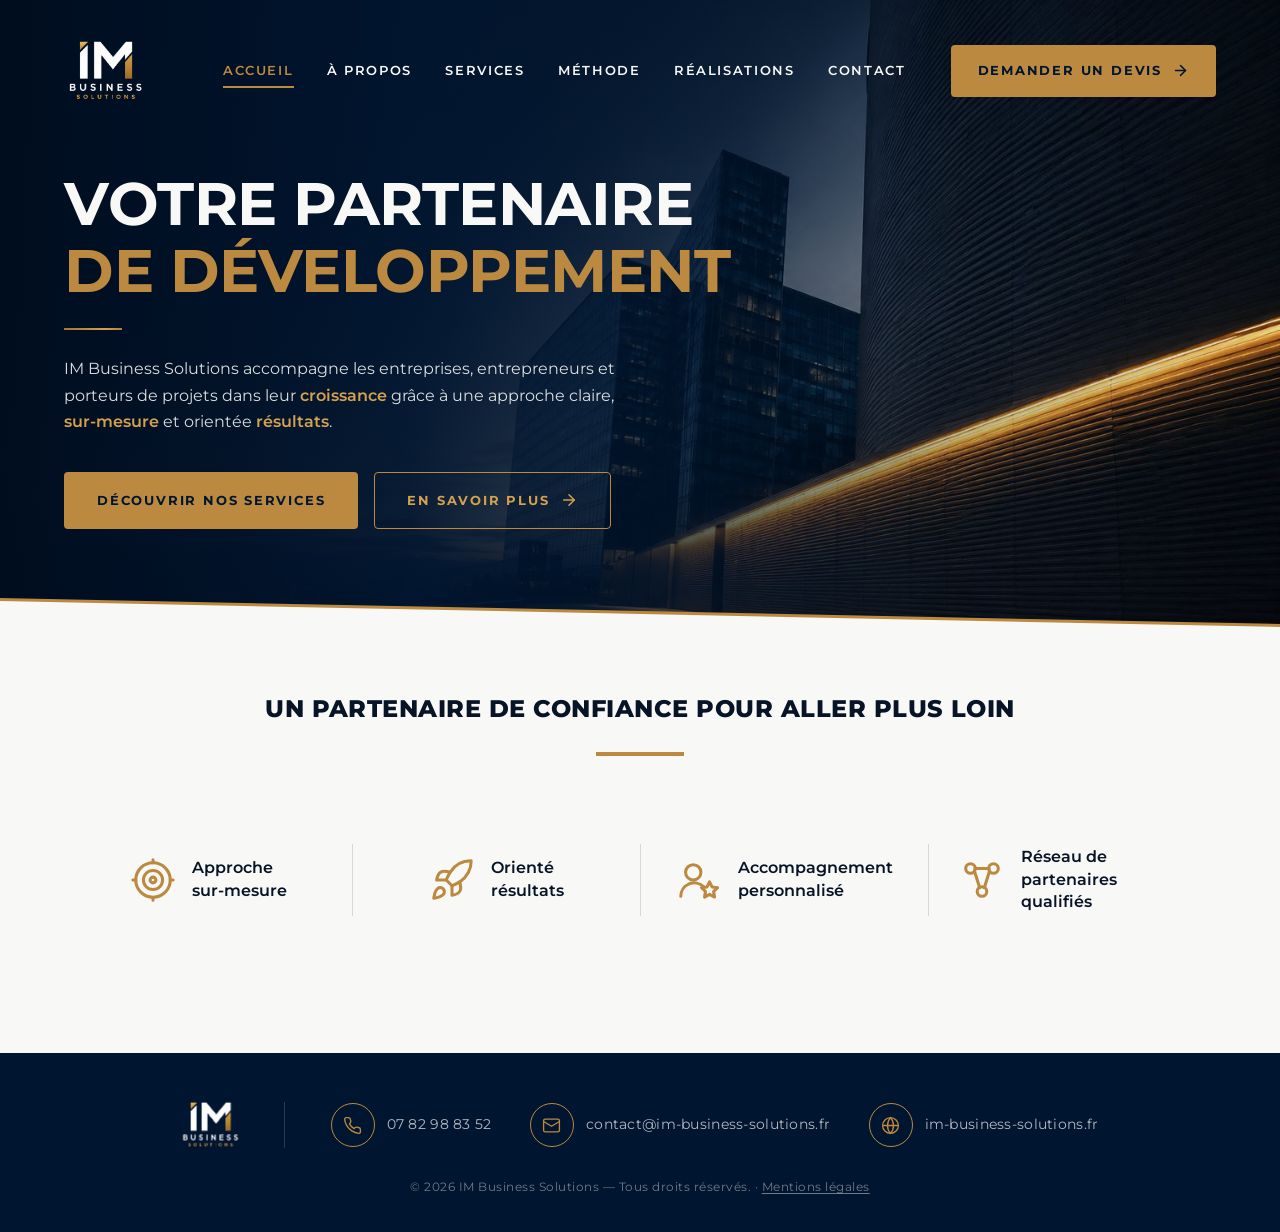
==== commit 2a6a1a4d: "Ajoute les mentions légales et un favicon pour les résultats Google - Nouvelle page mentions-legales" ====
--- a/public/index.html
+++ b/public/index.html
@@ -34,6 +34,12 @@
         "description": "IM Business Solutions accompagne les entreprises, entrepreneurs et porteurs de projets dans leur croissance grâce à une approche claire, sur-mesure et orientée résultats."
       }
     </script>
+    <link rel="icon" href="/favicon.ico" sizes="48x48" />
+    <link rel="icon" type="image/png" sizes="96x96" href="/favicon-96x96.png" />
+    <link rel="icon" type="image/png" sizes="192x192" href="/favicon-192x192.png" />
+    <link rel="apple-touch-icon" sizes="180x180" href="/apple-touch-icon.png" />
+    <link rel="manifest" href="/site.webmanifest" />
+    <meta name="theme-color" content="#00152F" />
 
     <link rel="preconnect" href="https://fonts.googleapis.com" />
     <link rel="preconnect" href="https://fonts.gstatic.com" crossorigin />
@@ -228,7 +234,7 @@
       </div>
       <div class="container">
         <p class="site-footer__legal">
-          &copy; <span id="year"></span> IM Business Solutions — Tous droits réservés.
+          &copy; <span id="year"></span> IM Business Solutions — Tous droits réservés. · <a href="mentions-legales.html">Mentions légales</a>
         </p>
       </div>
     </footer>
--- a/public/css/style.css
+++ b/public/css/style.css
@@ -1558,7 +1558,8 @@
   display: block;
   width: min(680px, 100%);
   padding: 0;
-  overflow: hidden;
+  overflow-y: auto;
+  overflow-x: hidden;
 }
 
 .modal--media .modal__close {
@@ -1571,20 +1572,21 @@
 
 .realisation-modal__media {
   position: relative;
-  aspect-ratio: 16 / 9;
+  min-height: 220px;
+  max-height: min(60vh, 520px);
   display: grid;
   place-items: center;
   background: #e6e6e3;
   color: rgba(7, 20, 38, 0.22);
+  border-radius: 16px 16px 0 0;
   overflow: hidden;
 }
 
 .realisation-modal__media img {
-  position: absolute;
-  inset: 0;
+  display: block;
   width: 100%;
-  height: 100%;
-  object-fit: cover;
+  max-height: min(60vh, 520px);
+  object-fit: contain;
 }
 
 .realisation-modal__media svg {
@@ -2265,3 +2267,67 @@
     transition-duration: 0.001ms !important;
   }
 }
+
+/* =========================================================
+   PAGE — MENTIONS LÉGALES
+   ========================================================= */
+.page-hero--compact {
+  min-height: clamp(320px, 40vh, 420px);
+}
+
+.legal {
+  background: var(--white);
+  padding-block: clamp(48px, 7vw, 88px);
+  color: var(--text-dark);
+}
+
+.legal__inner {
+  max-width: 860px;
+}
+
+.legal__intro {
+  font-size: 1rem;
+  color: rgba(7, 20, 38, 0.72);
+}
+
+.legal h2 {
+  margin-top: clamp(32px, 4vw, 44px);
+  margin-bottom: 12px;
+  font-size: clamp(1.1rem, 1.8vw, 1.3rem);
+  font-weight: 700;
+  color: var(--text-dark);
+}
+
+.legal p,
+.legal li {
+  font-size: 0.95rem;
+  line-height: 1.7;
+  color: rgba(7, 20, 38, 0.78);
+}
+
+.legal p + p {
+  margin-top: 12px;
+}
+
+.legal ul {
+  display: grid;
+  gap: 4px;
+}
+
+.legal a {
+  color: var(--gold-dark);
+  text-decoration: underline;
+  text-underline-offset: 2px;
+  overflow-wrap: anywhere;
+}
+
+.site-footer__legal a {
+  color: inherit;
+  text-decoration: underline;
+  text-underline-offset: 2px;
+  transition: color var(--ease);
+}
+
+.site-footer__legal a:hover {
+  color: var(--gold-light);
+}
